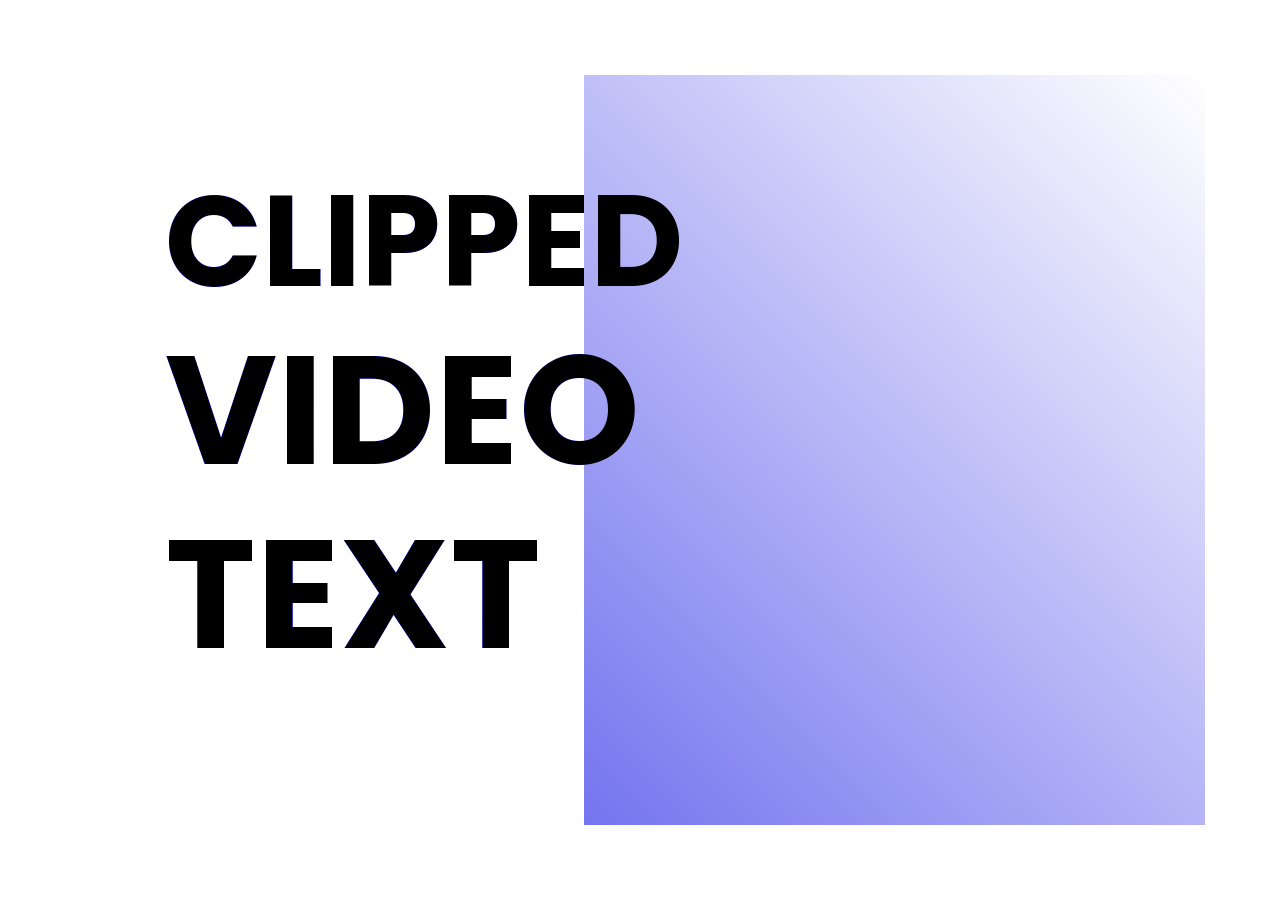
==== 예제3.html @ afe355ed "first commit!" ====
<!DOCTYPE html>
<html lang="en">
<head>
    <meta charset="UTF-8">
    <title>Title</title>
    <link rel="stylesheet" href="../common/reset.css">
    <link rel="stylesheet" href="css/예제3.css">
</head>
<body>

<section>
    <div class="videoArea">
        <video src="video/video3.mp4" autoplay muted loop playsinline></video>
    </div>

    <div class="clippingText">
        clipped <span>video text</span>
    </div>
</section>



</body>
</html>
---- css/예제3.css ----
@import url('https://fonts.googleapis.com/css2?family=Poppins:wght@300;400;500;700;900&display=swap');
body {
    font-family: "Poppins", sans-serif;
}

section {
    position: absolute;
    left: 75px;
    right: 75px;
    top: 75px;
    bottom: 75px;
}
section:after {
    content: "";
    display: block;
    position: absolute;
    left: 0;
    right: 0;
    top: 0;
    bottom: 0;
    background: linear-gradient(45deg, #4141ea, transparent);
    mix-blend-mode: color;
    pointer-events: none;
}
section .videoArea {
    position: absolute;
    left: 0;
    right: 0;
    top: 0;
    bottom: 0;
    overflow: hidden;
}
section .videoArea video {
    position: absolute;
    left: 50%;
    top: 50%;
    transform: translate(-50%, -50%);
    width: auto;
    height: auto;
    min-width: 100%;
    min-height: 100%;
    object-fit: cover;
}
section .clippingText {
    position: absolute;
    left: 0;
    top: 0;
    width: 45%;
    height: 100%;
    background: #fff;
    font-size: 8rem;
    font-weight: 700;
    line-height: 1.2;
    text-transform: uppercase;
    box-sizing: border-box;
    padding: 8% 8%;
    mix-blend-mode: screen;
}
section .clippingText span {
    font-size: 1.2em;
}
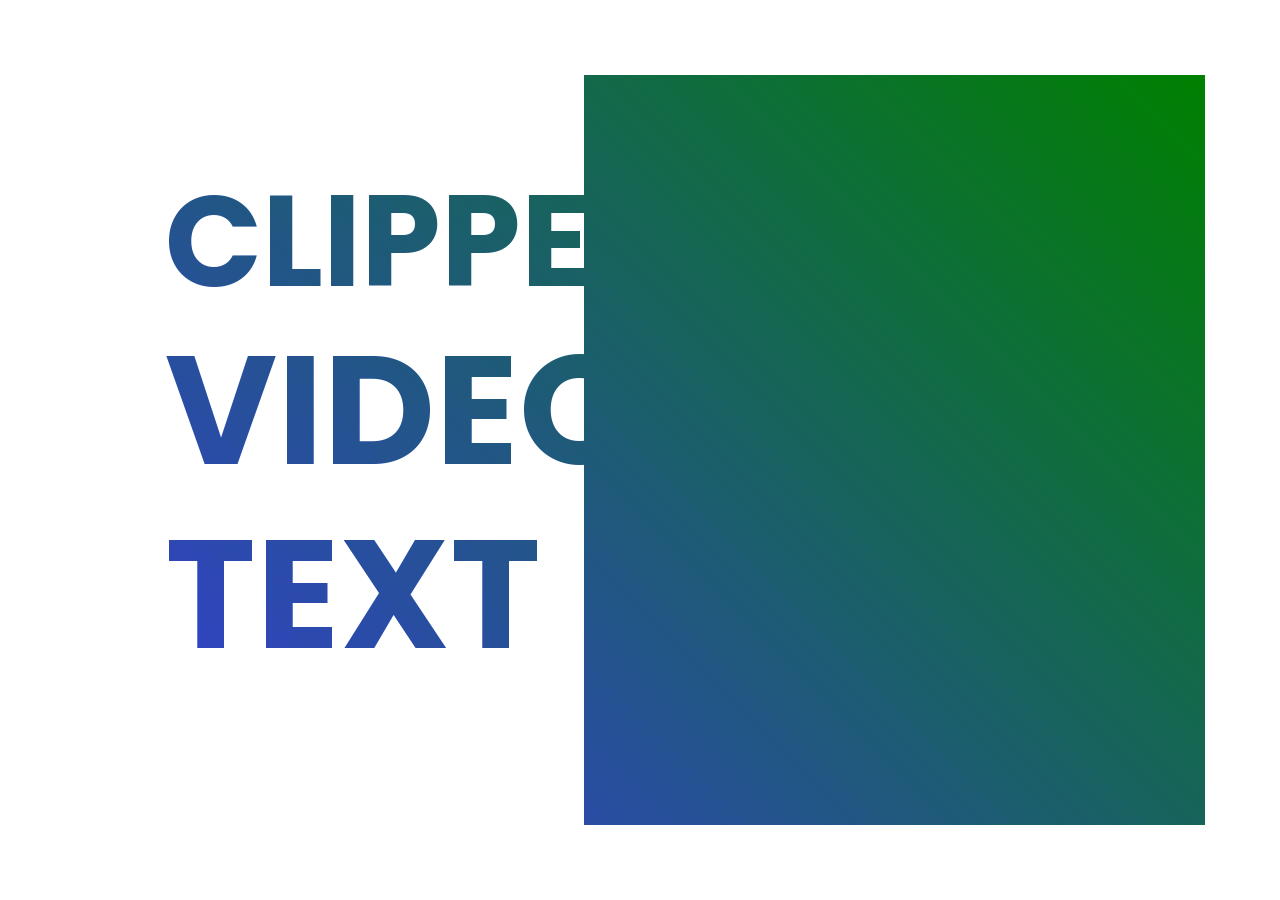
==== commit 898563d1: "third commit!!" ====
--- a/예제3.html
+++ b/예제3.html
@@ -7,6 +7,16 @@
     <link rel="stylesheet" href="css/예제3.css">
 </head>
 <body>
+<!--하하하하하하하하하!!!!!-->
+<!--하하하하하하하하하!!!!!-->
+<!--하하하하하하하하하!!!!!-->
+<!--하하하하하하하하하!!!!!-->
+<!--하하하하하하하하하!!!!!-->
+<!--하하하하하하하하하!!!!!-->
+<!--하하하하하하하하하!!!!!-->
+<!--하하하하하하하하하!!!!!-->
+<!--하하하하하하하하하!!!!!-->
+<!--하하하하하하하하하!!!!!-->
 
 <section>
     <div class="videoArea">
--- a/css/예제3.css
+++ b/css/예제3.css
@@ -4,6 +4,8 @@
 }
 
 section {
+    font-size: 100px;
+    background: green;
     position: absolute;
     left: 75px;
     right: 75px;
